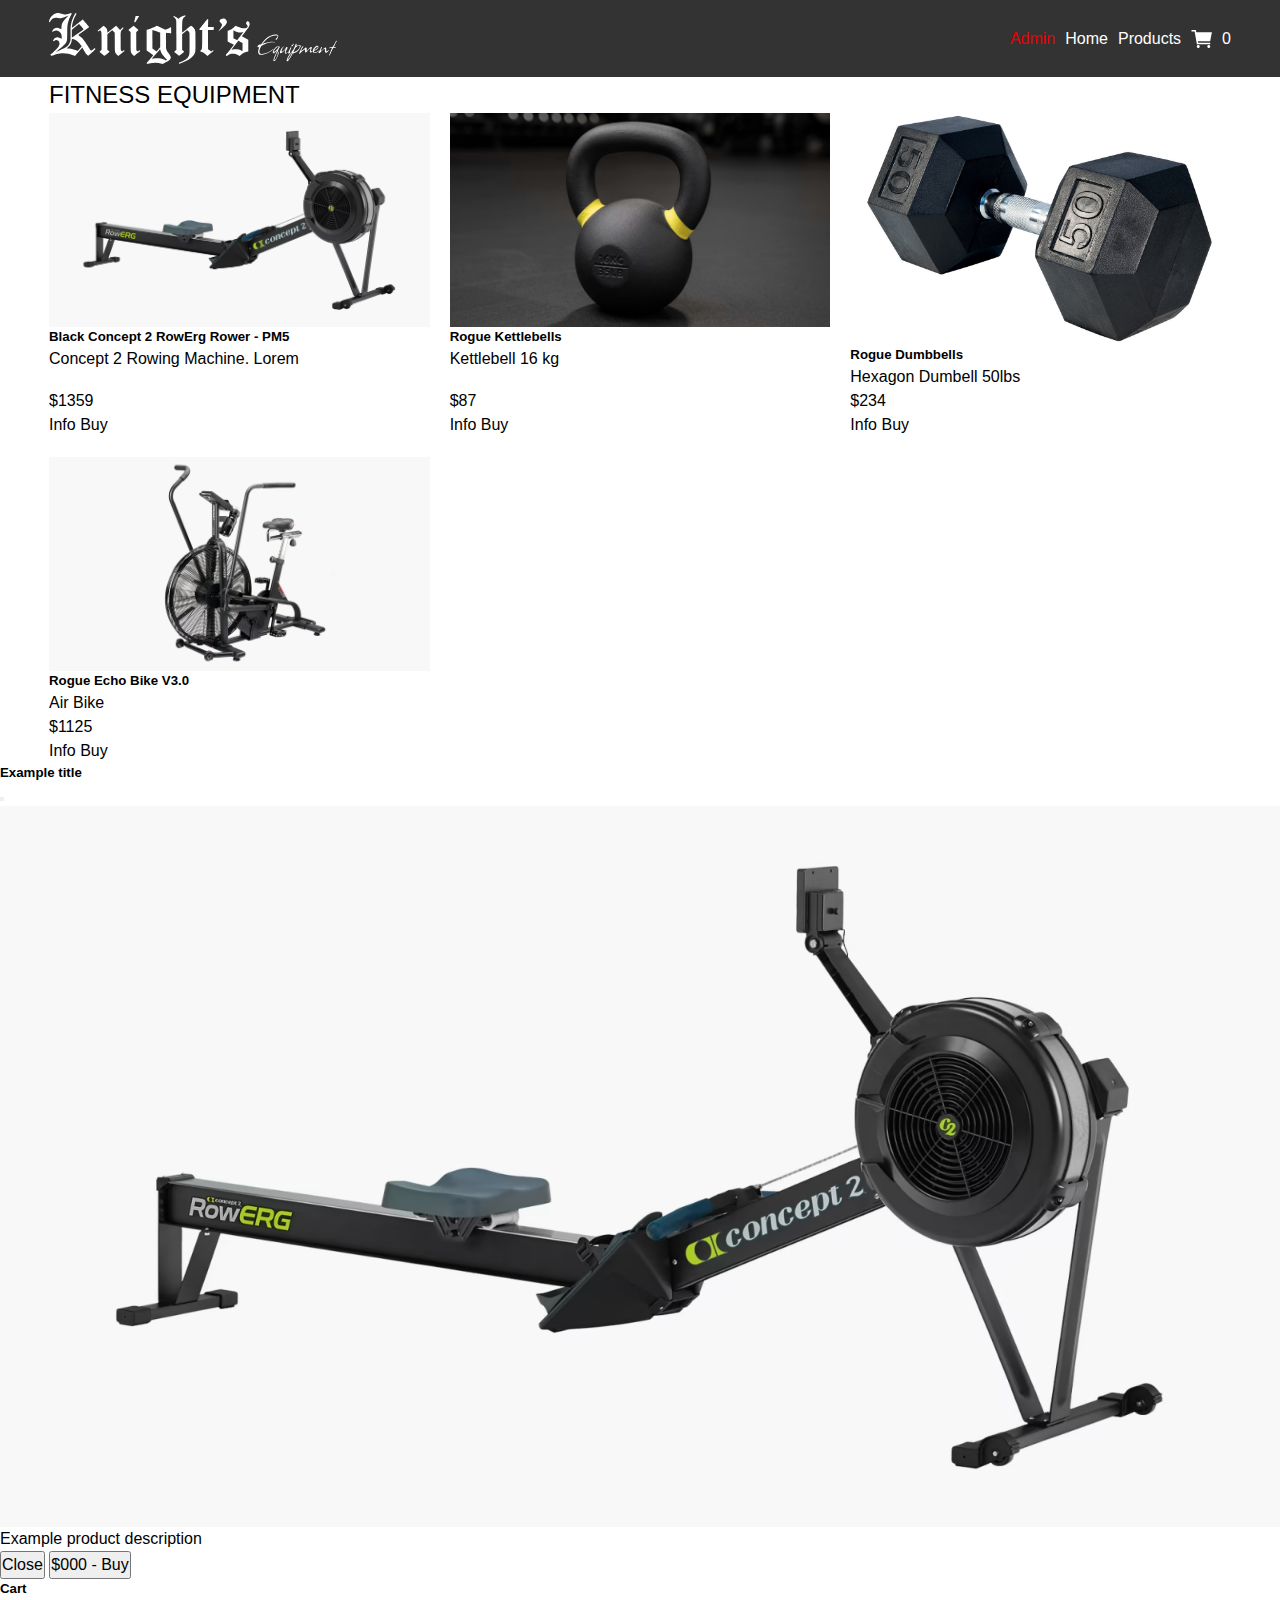
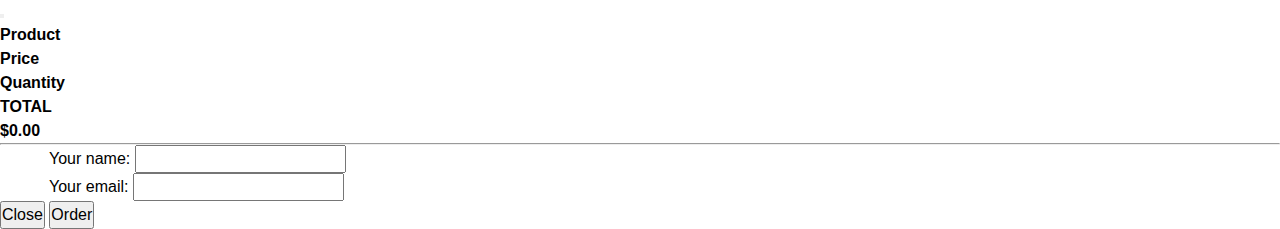
==== index.html @ c299559d "started creating a function to add new products" ====
<!DOCTYPE html>
<html lang="en">

<head>
   <meta charset="UTF-8">
   <meta name="viewport" content="width=device-width, initial-scale=1.0">
   <title>Fitness Equipment</title>
   <link href="https://cdn.jsdelivr.net/npm/bootstrap@5.2.1/dist/css/bootstrap.min.css" rel="stylesheet"
      integrity="sha384-iYQeCzEYFbKjA/T2uDLTpkwGzCiq6soy8tYaI1GyVh/UjpbCx/TYkiZhlZB6+fzT" crossorigin="anonymous">
   <link rel="stylesheet" href="css/index.css">
   <link rel="shortcut icon" href="img/favicon.svg" type="image/x-icon">
</head>

<body>
   <header class="header">
      <nav>
         <div class="header__container container">
            <a class="header__logo" href="./"><img src="img/logo.svg" alt="Company logo - Knights Equipment"></a>
            <button class="header__burger-btn" type="button">
               <span></span>
            </button>
            <ul class="header__menu nav-menu">
               <a class="nav-menu__item txt-accent" href="admin.html">Admin</a>
               <a class="nav-menu__item" href="#">Home</a>
               <a class="nav-menu__item" href="#products">Products</a>
               <a class="nav-menu__item nav-menu__cart cart" href="#" data-bs-toggle="modal"
                  data-bs-target="#modal-cart">
                  <img class="nav-menu__cart-icon" src="img/cart-icon.svg" alt="cart-icon">
                  <span class="nav-menu__cart-counter badge bg-dark cart-badge">0</span>
               </a>
            </ul>
         </div>
      </nav>
   </header>
   <main class="products">
      <div class="products__container container">
         <h2 class="products__title ff-upper my-3" id="products">Fitness Equipment</h2>
         <div class="products__product-list product-list">
         </div>
      </div>
   </main>
   <div class="alert-container container"></div>
   <div class="product-info modal fade" id="product-info-modal" tabindex="-1" aria-labelledby="product-info-modalLabel"
      aria-hidden="true">
      <div class="modal-dialog">
         <div class="modal-content">
            <div class="modal-header">
               <h5 class="modal-title" id="product-info-modalLabel">Example title</h5>
               <button type="button" class="btn-close" data-bs-dismiss="modal" aria-label="Close"></button>
            </div>
            <div class="modal-body">
               <img class="product-image" src="img/rower.avif" alt="Rowing Machine">
               <p class="product-description">Example product description</p>
            </div>
            <div class="modal-footer">
               <button type="button" class="btn btn-secondary" data-bs-dismiss="modal">Close</button>
               <button type="button" class="btn btn-primary btn-buy"><span class="product-price">$000</span> -
                  Buy</button>
            </div>
         </div>
      </div>
   </div>
   <div class="cart modal fade" id="modal-cart" tabindex="-1" aria-labelledby="product-info-modalLabel"
      aria-hidden="true">
      <div class="modal-dialog">
         <div class="modal-content">
            <div class="modal-header">
               <h5 class="modal-title" id="cartLabel">Cart</h5>
               <button type="button" class="btn-close" data-bs-dismiss="modal" aria-label="Close"></button>
            </div>
            <div class="modal-body">
               <div class="cart-product-list-container cart-container">
                  <!-- Items go here -->
               </div>
               <hr>
               <div class="container">
                  <form class="form-contacts">
                     <div class="form-group row">
                        <label for="client-name" class="col-4 col-form-label">Your name:</label>
                        <input class="form-control col-8" type="text" id="client-name" name="name" required>
                     </div>
                     <div class="form-group row">
                        <label for="client-email" class="col-4 col-form-label">Your email:</label>
                        <input class="form-control col-8" type="email" id="client-email" name="email" required>
                     </div>
                  </form>
               </div>
            </div>
            <div class="modal-footer">
               <button type="button" class="btn btn-secondary close-btn" data-bs-dismiss="modal">Close</button>
               <button class="btn btn-primary order">Order</button>
            </div>
         </div>
      </div>
   </div>
   <footer></footer>

   <script src="https://cdn.jsdelivr.net/npm/bootstrap@5.3.2/dist/js/bootstrap.bundle.min.js"
      integrity="sha384-C6RzsynM9kWDrMNeT87bh95OGNyZPhcTNXj1NW7RuBCsyN/o0jlpcV8Qyq46cDfL"
      crossorigin="anonymous"></script>
   <script src="js/index.js"></script>
</body>

</html>
---- css/index.css ----
@import "reset.css";
@import "global.css";
@import "header.css";
@import "products.css";
@import "alert.css";
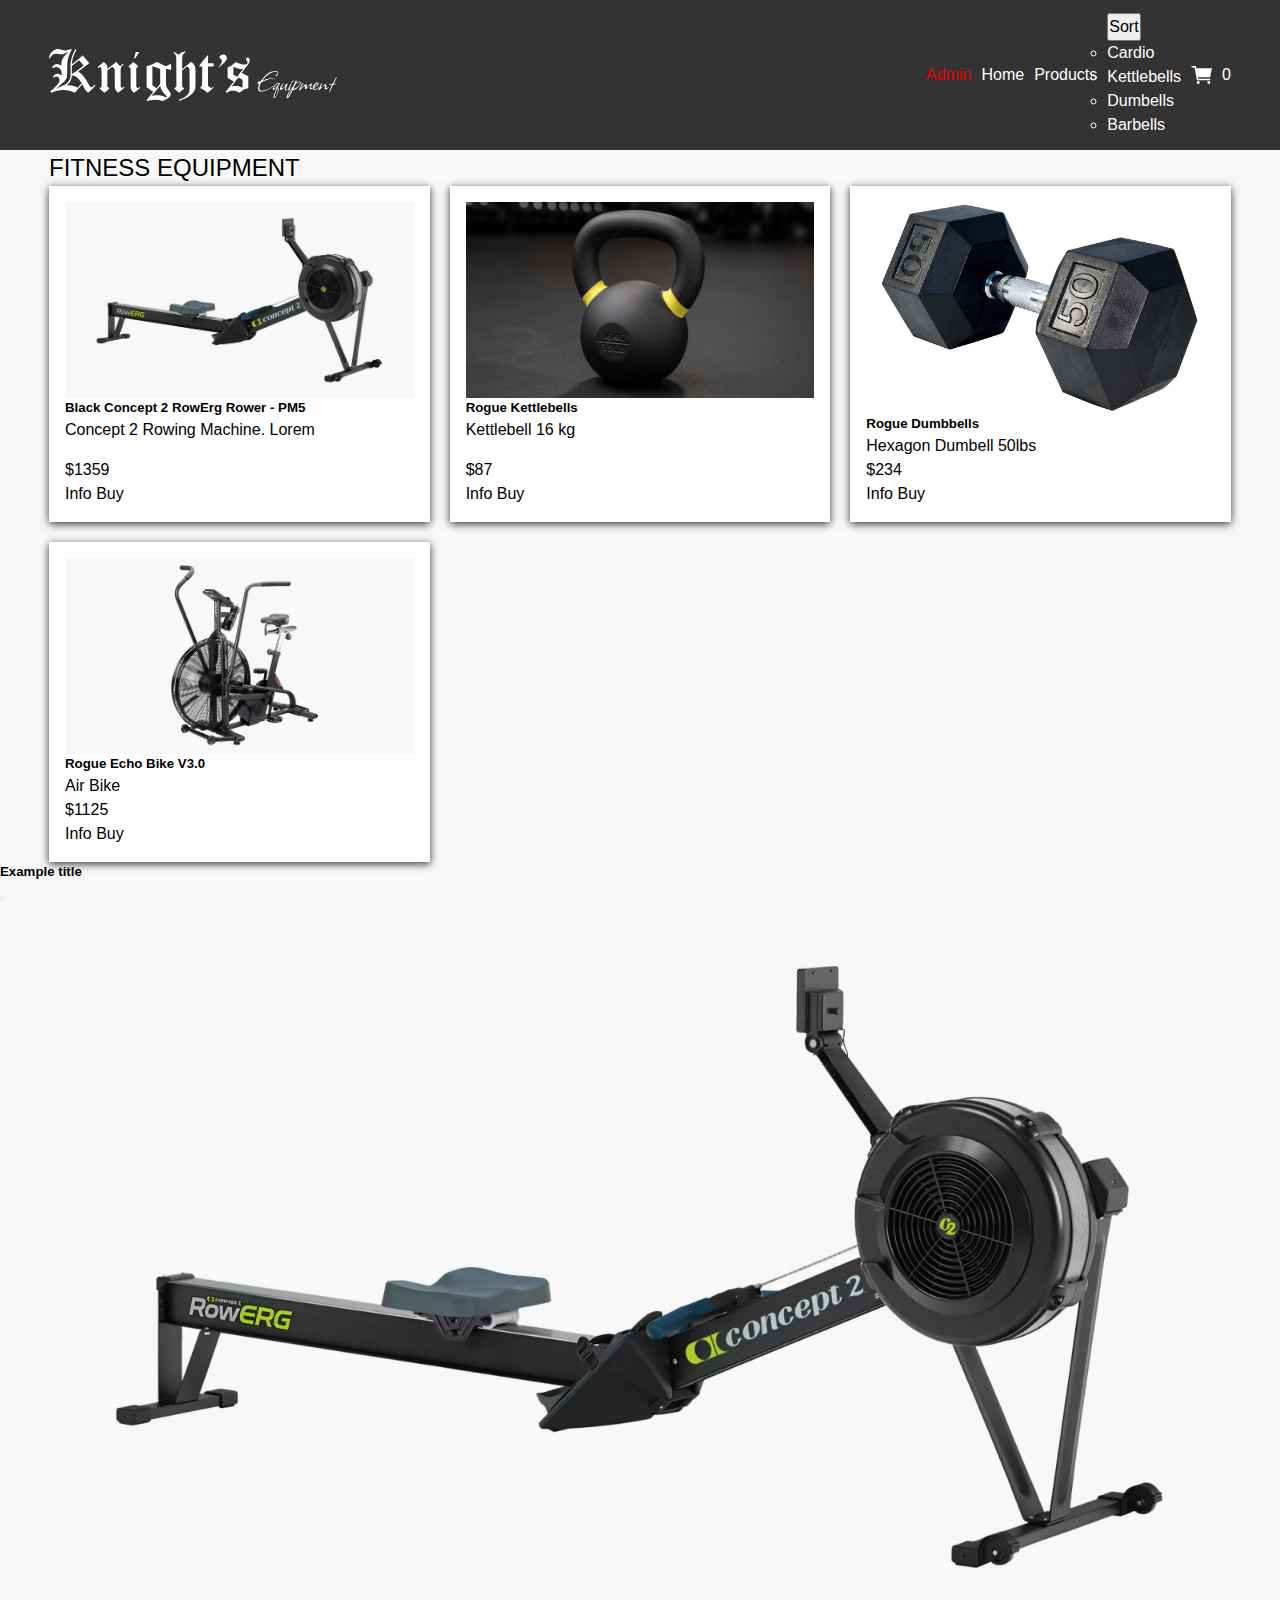
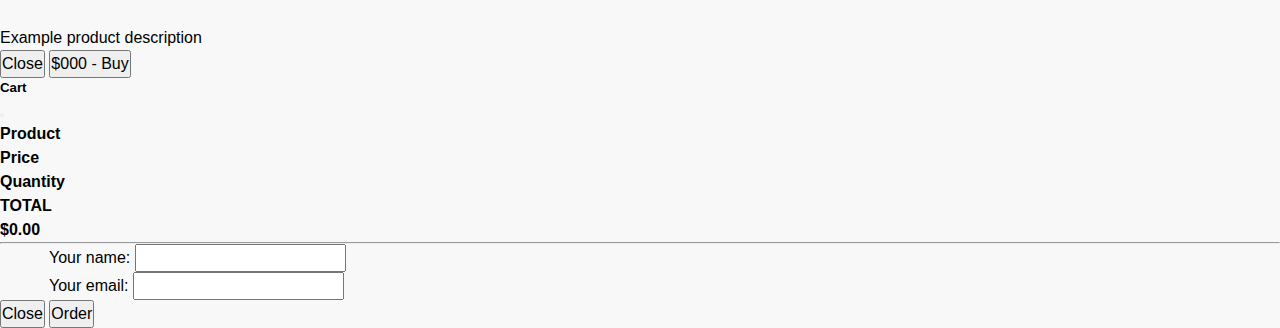
==== commit ceb9214d: "added a dropdown btn to the header" ====
--- a/index.html
+++ b/index.html
@@ -23,6 +23,18 @@
                <a class="nav-menu__item txt-accent" href="admin.html">Admin</a>
                <a class="nav-menu__item" href="#">Home</a>
                <a class="nav-menu__item" href="#products">Products</a>
+               <div class="dropdown nav-menu__item">
+                  <button class="btn btn-secondary dropdown-toggle" type="button" data-bs-toggle="dropdown"
+                     aria-expanded="false">
+                     Sort
+                  </button>
+                  <ul class="dropdown-menu">
+                     <li><a class="dropdown-item" href="#">Cardio</a></li>
+                     <li><a class="dropdown-item" href="#">Kettlebells</a></li>
+                     <li><a class="dropdown-item" href="#">Dumbells</a></li>
+                     <li><a class="dropdown-item" href="#">Barbells</a></li>
+                  </ul>
+               </div>
                <a class="nav-menu__item nav-menu__cart cart" href="#" data-bs-toggle="modal"
                   data-bs-target="#modal-cart">
                   <img class="nav-menu__cart-icon" src="img/cart-icon.svg" alt="cart-icon">
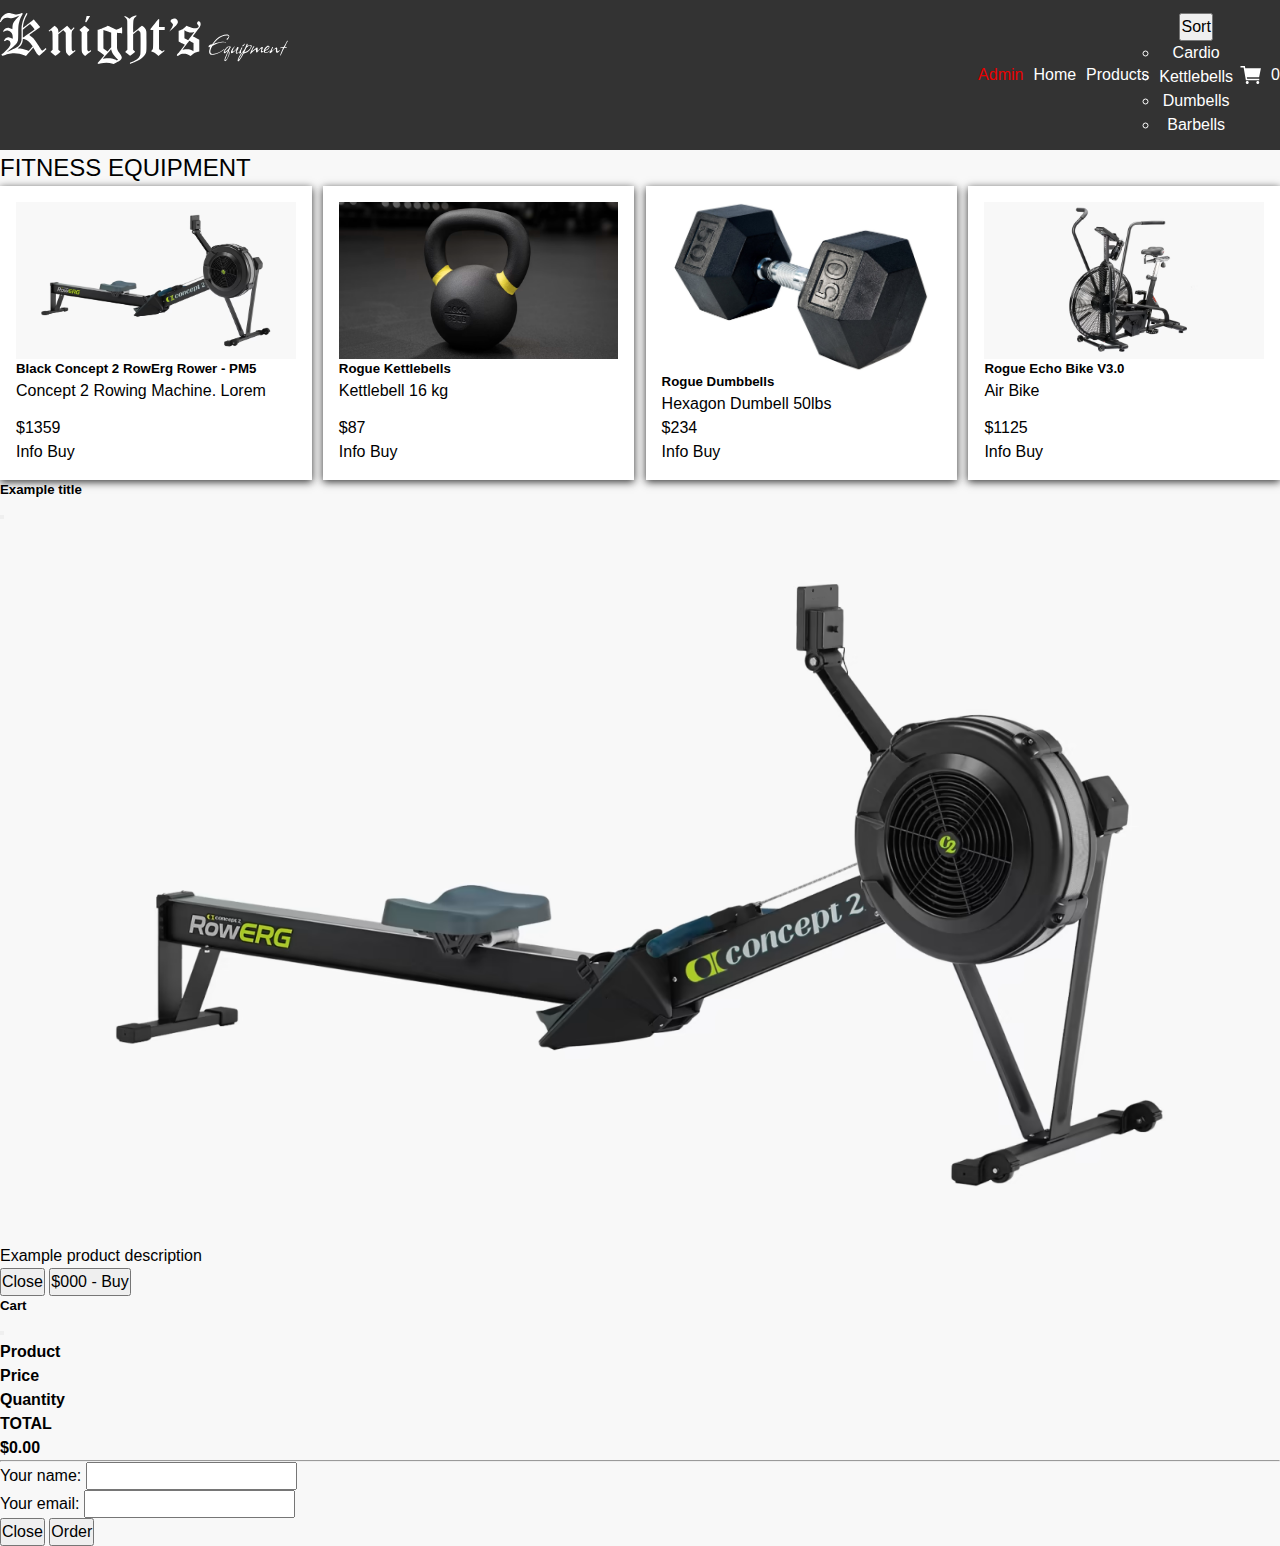
==== commit ceb604b9: "created burger menu" ====
--- a/index.html
+++ b/index.html
@@ -16,31 +16,33 @@
       <nav>
          <div class="header__container container">
             <a class="header__logo" href="./"><img src="img/logo.svg" alt="Company logo - Knights Equipment"></a>
-            <button class="header__burger-btn" type="button">
-               <span></span>
-            </button>
-            <ul class="header__menu nav-menu">
-               <a class="nav-menu__item txt-accent" href="admin.html">Admin</a>
-               <a class="nav-menu__item" href="#">Home</a>
-               <a class="nav-menu__item" href="#products">Products</a>
-               <div class="dropdown nav-menu__item">
-                  <button class="btn btn-secondary dropdown-toggle" type="button" data-bs-toggle="dropdown"
-                     aria-expanded="false">
-                     Sort
-                  </button>
-                  <ul class="dropdown-menu">
-                     <li><a class="dropdown-item" href="#">Cardio</a></li>
-                     <li><a class="dropdown-item" href="#">Kettlebells</a></li>
-                     <li><a class="dropdown-item" href="#">Dumbells</a></li>
-                     <li><a class="dropdown-item" href="#">Barbells</a></li>
-                  </ul>
-               </div>
+            <div class="header__nav-and-cart">
+               <ul class="header__menu nav-menu">
+                  <a class="nav-menu__item txt-accent" href="admin.html">Admin</a>
+                  <a class="nav-menu__item" href="#">Home</a>
+                  <a class="nav-menu__item" href="#products">Products</a>
+                  <div class="dropdown nav-menu__item">
+                     <button class="btn btn-secondary dropdown-toggle" type="button" data-bs-toggle="dropdown"
+                        aria-expanded="false">
+                        Sort
+                     </button>
+                     <ul class="dropdown-menu">
+                        <li><a class="dropdown-item" href="#" id="cardio">Cardio</a></li>
+                        <li><a class="dropdown-item" href="#" id="kettlebells">Kettlebells</a></li>
+                        <li><a class="dropdown-item" href="#" id="dumbbells">Dumbells</a></li>
+                        <li><a class="dropdown-item" href="#" id="barbells">Barbells</a></li>
+                     </ul>
+                  </div>
+               </ul>
                <a class="nav-menu__item nav-menu__cart cart" href="#" data-bs-toggle="modal"
                   data-bs-target="#modal-cart">
                   <img class="nav-menu__cart-icon" src="img/cart-icon.svg" alt="cart-icon">
                   <span class="nav-menu__cart-counter badge bg-dark cart-badge">0</span>
                </a>
-            </ul>
+               <div class="header__burger-btn" type="button">
+                  <span class="header__burger-line"></span>
+               </div>
+            </div>
          </div>
       </nav>
    </header>
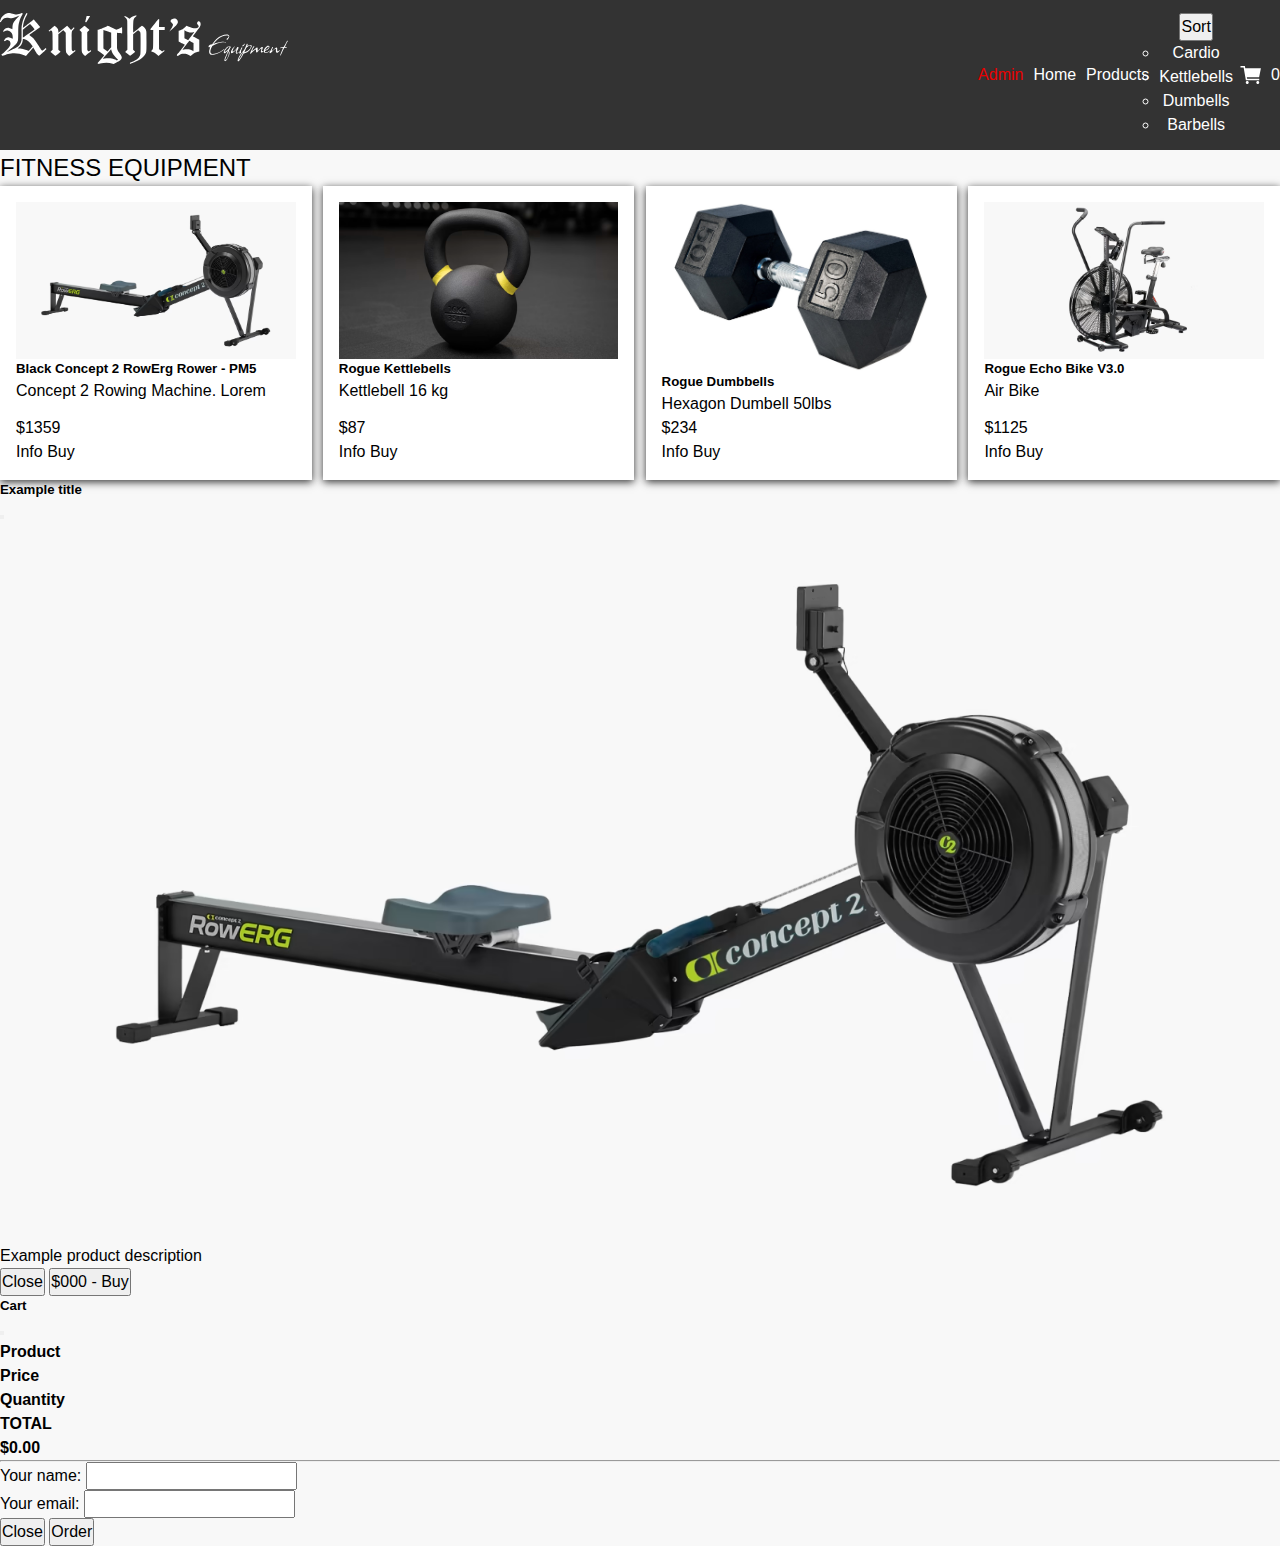
==== commit ce0f2bff: "fixed issue with overflow hidden in dropdown menu" ====
--- a/index.html
+++ b/index.html
@@ -19,7 +19,7 @@
             <div class="header__nav-and-cart">
                <ul class="header__menu nav-menu">
                   <a class="nav-menu__item txt-accent" href="admin.html">Admin</a>
-                  <a class="nav-menu__item" href="#">Home</a>
+                  <a class="nav-menu__item" href="./">Home</a>
                   <a class="nav-menu__item" href="#products">Products</a>
                   <div class="dropdown nav-menu__item">
                      <button class="btn btn-secondary dropdown-toggle" type="button" data-bs-toggle="dropdown"
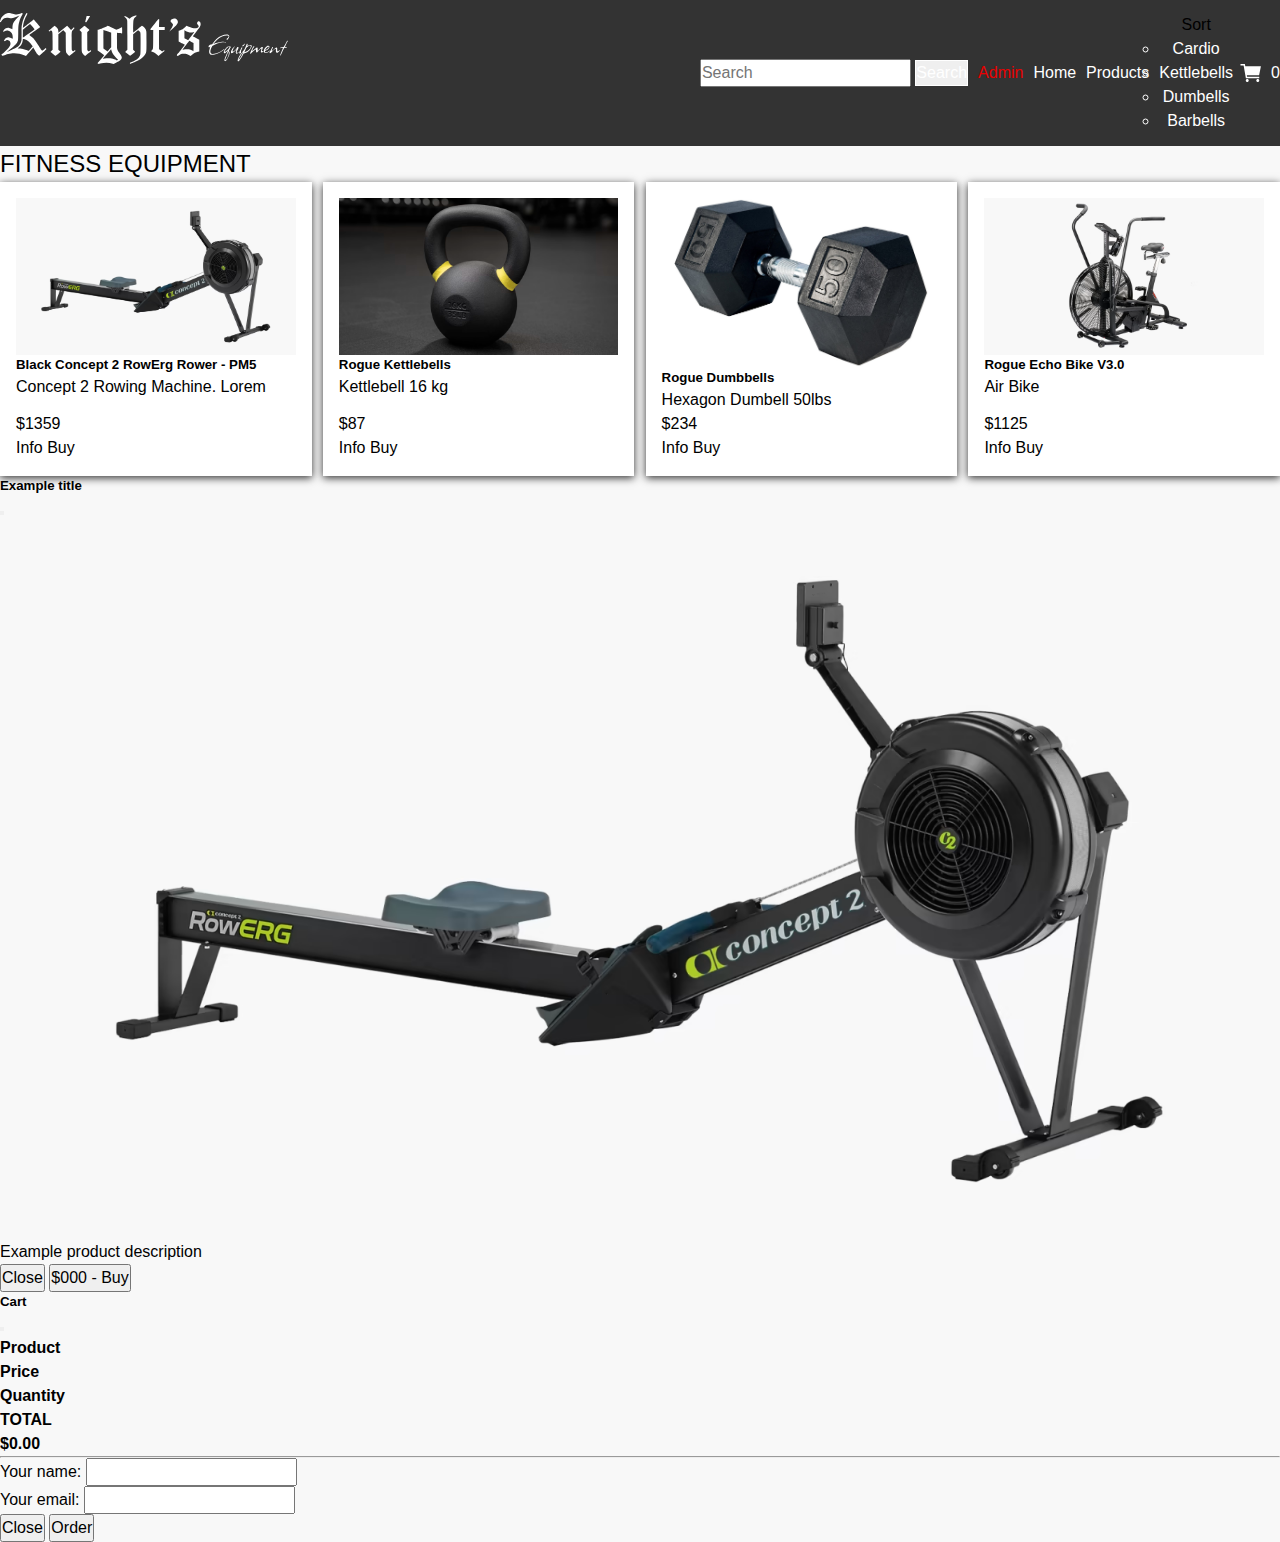
==== commit 4abbc17b: "added a search field to header" ====
--- a/index.html
+++ b/index.html
@@ -18,6 +18,11 @@
             <a class="header__logo" href="./"><img src="img/logo.svg" alt="Company logo - Knights Equipment"></a>
             <div class="header__nav-and-cart">
                <ul class="header__menu nav-menu">
+                  <form class="nav-menu__search d-flex" role="search">
+                     <input class="nav-menu__search-input form-control me-2" type="search" placeholder="Search"
+                        aria-label="Search">
+                     <button class="nav-menu__search-btn btn btn-outline-success" type="submit">Search</button>
+                  </form>
                   <a class="nav-menu__item txt-accent" href="admin.html">Admin</a>
                   <a class="nav-menu__item" href="./">Home</a>
                   <a class="nav-menu__item" href="#products">Products</a>
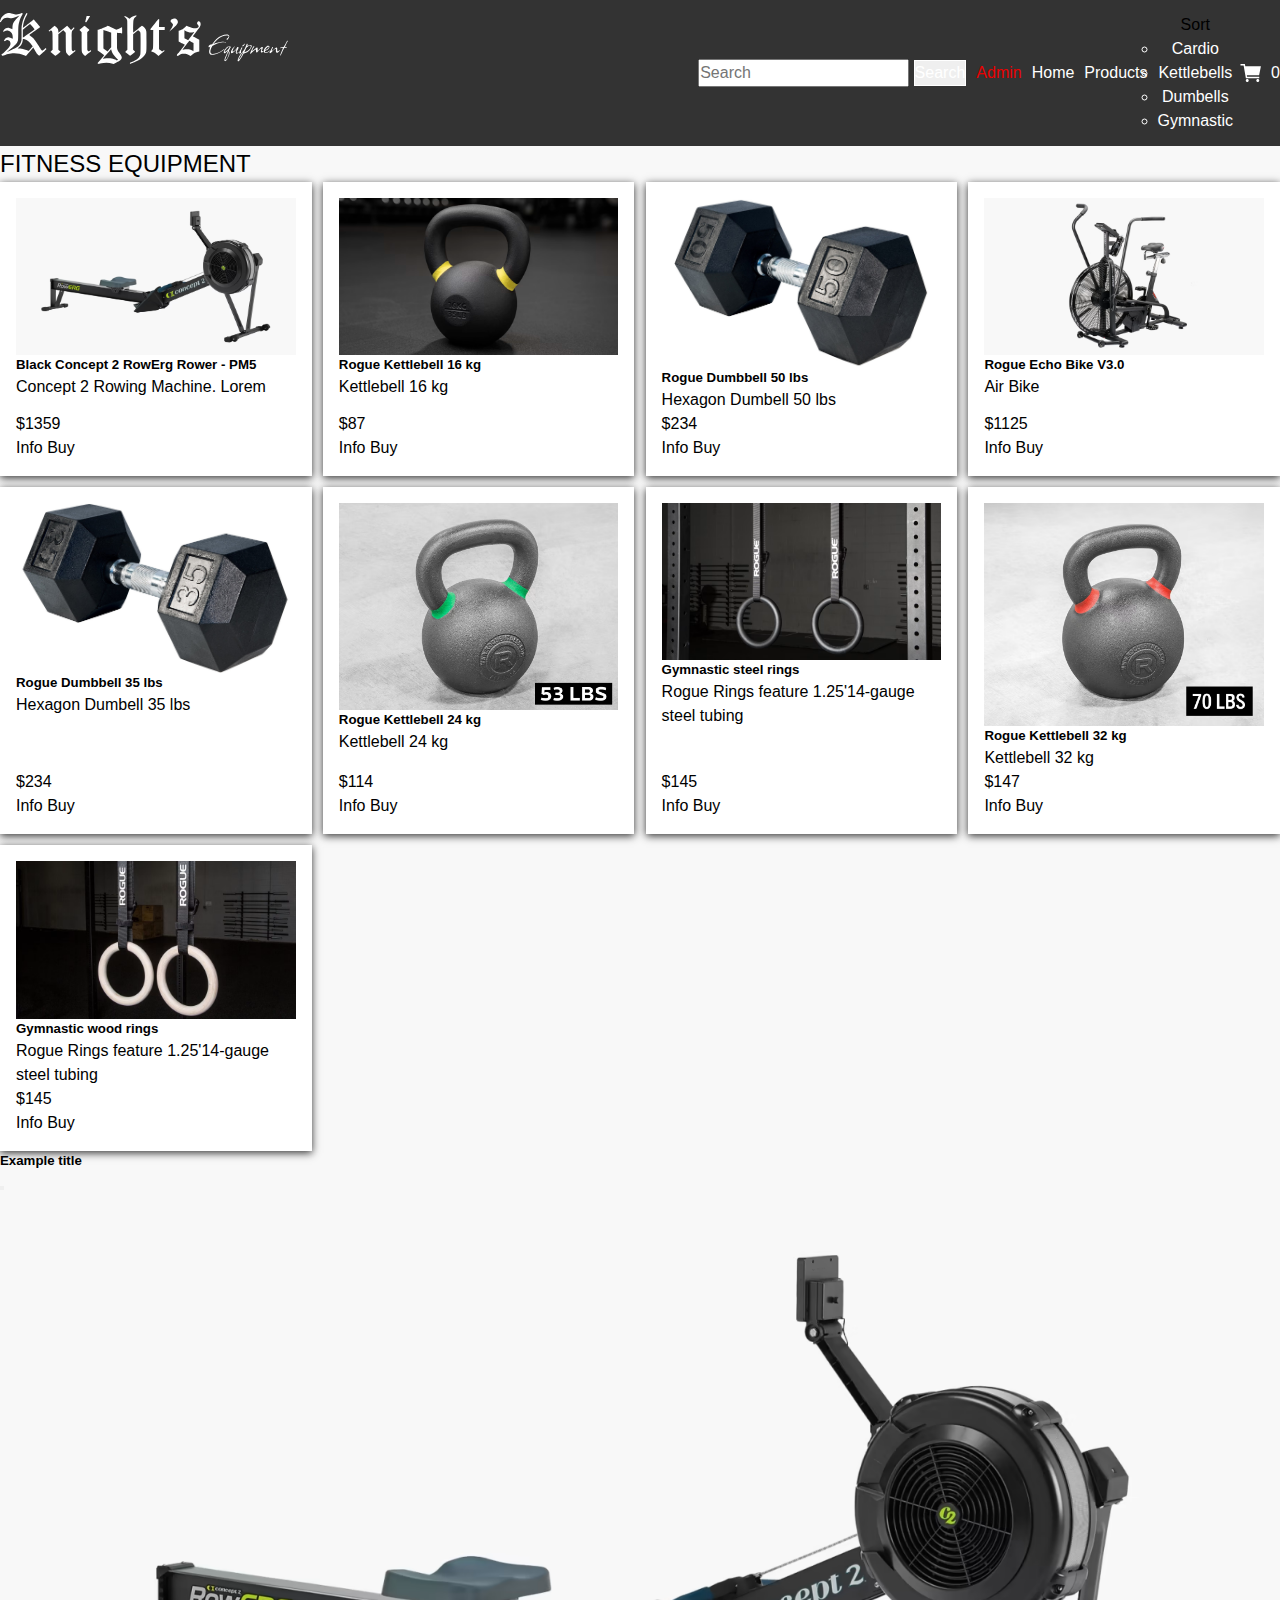
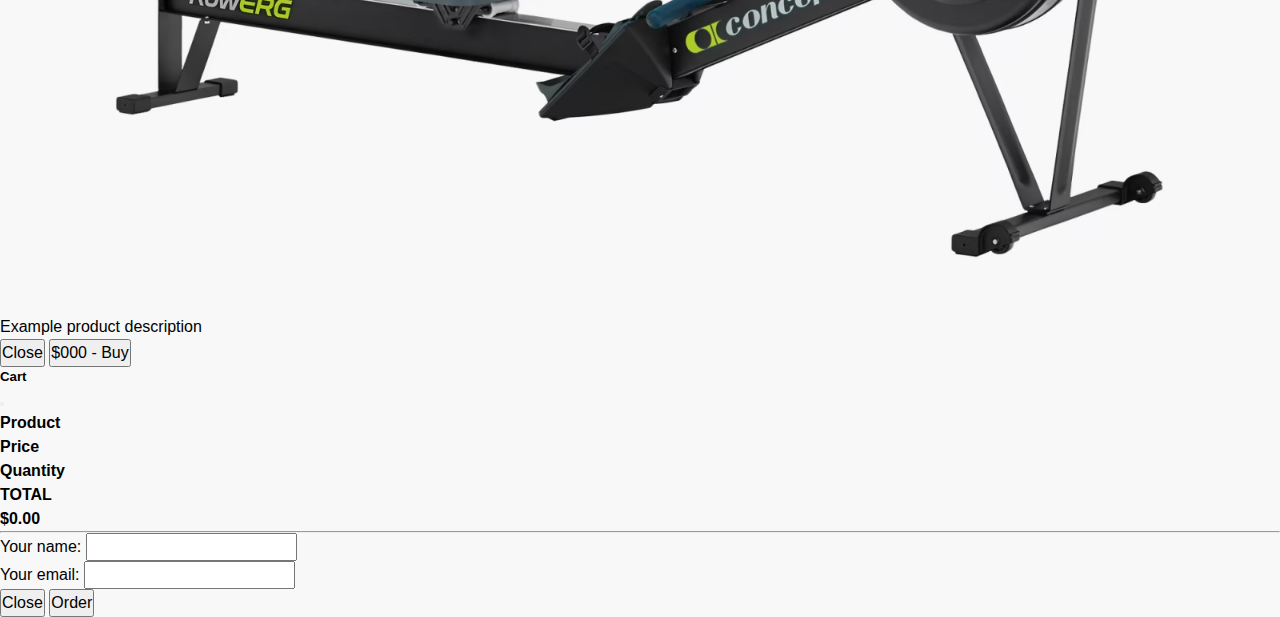
==== commit a59786e4: "added new products" ====
--- a/index.html
+++ b/index.html
@@ -35,7 +35,7 @@
                         <li><a class="dropdown-item" href="#" id="cardio">Cardio</a></li>
                         <li><a class="dropdown-item" href="#" id="kettlebells">Kettlebells</a></li>
                         <li><a class="dropdown-item" href="#" id="dumbbells">Dumbells</a></li>
-                        <li><a class="dropdown-item" href="#" id="barbells">Barbells</a></li>
+                        <li><a class="dropdown-item" href="#" id="gymnastic">Gymnastic</a></li>
                      </ul>
                   </div>
                </ul>
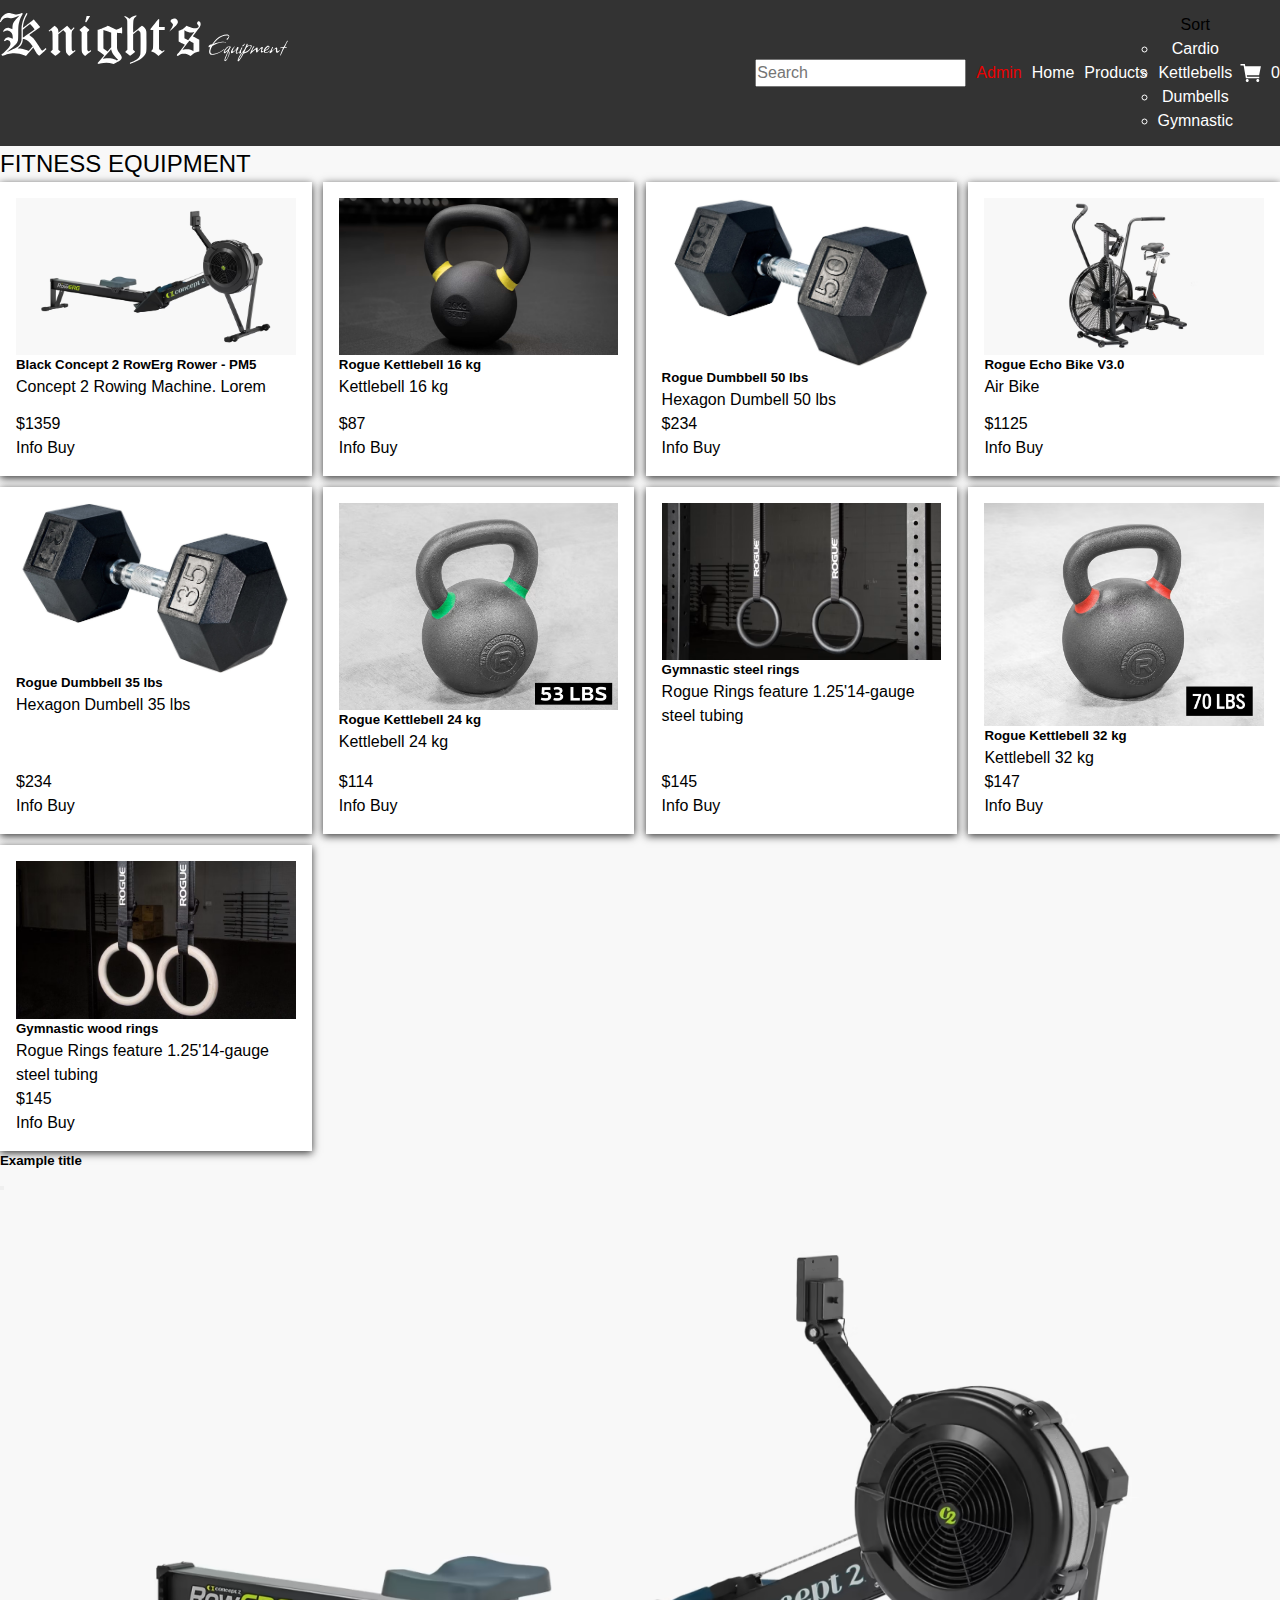
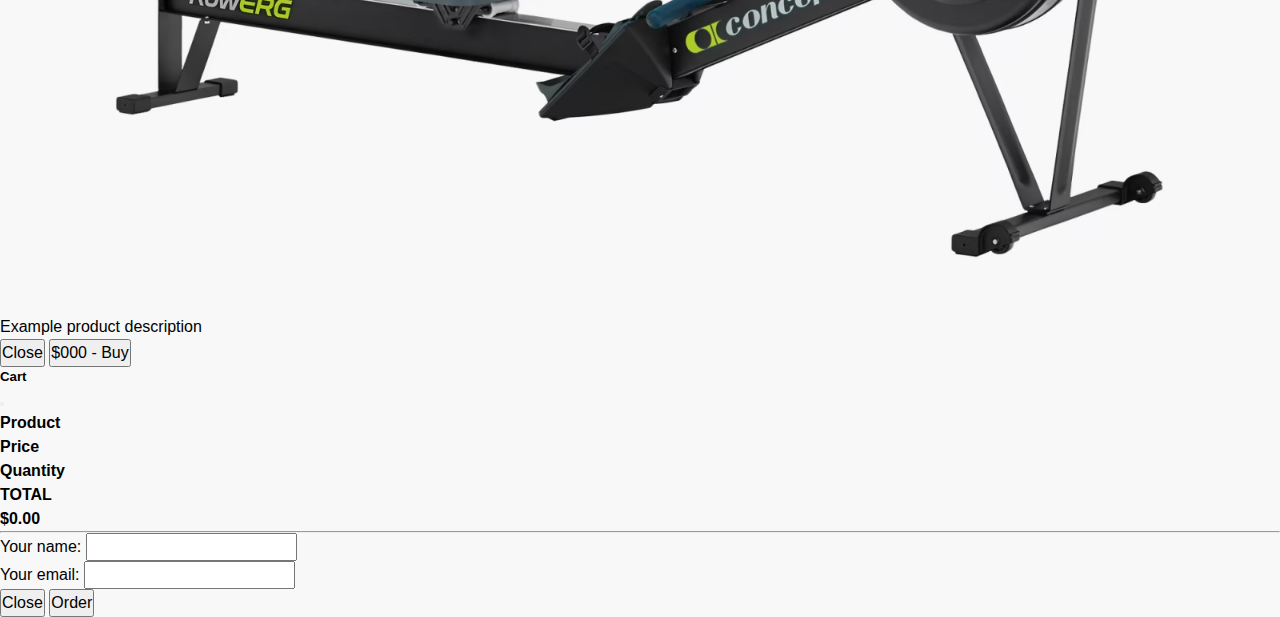
==== commit 1578db41: "took away the search btn" ====
--- a/index.html
+++ b/index.html
@@ -21,7 +21,6 @@
                   <form class="nav-menu__search d-flex" role="search">
                      <input class="nav-menu__search-input form-control me-2" type="search" placeholder="Search"
                         aria-label="Search">
-                     <button class="nav-menu__search-btn btn btn-outline-success" type="submit">Search</button>
                   </form>
                   <a class="nav-menu__item txt-accent" href="admin.html">Admin</a>
                   <a class="nav-menu__item" href="./">Home</a>
